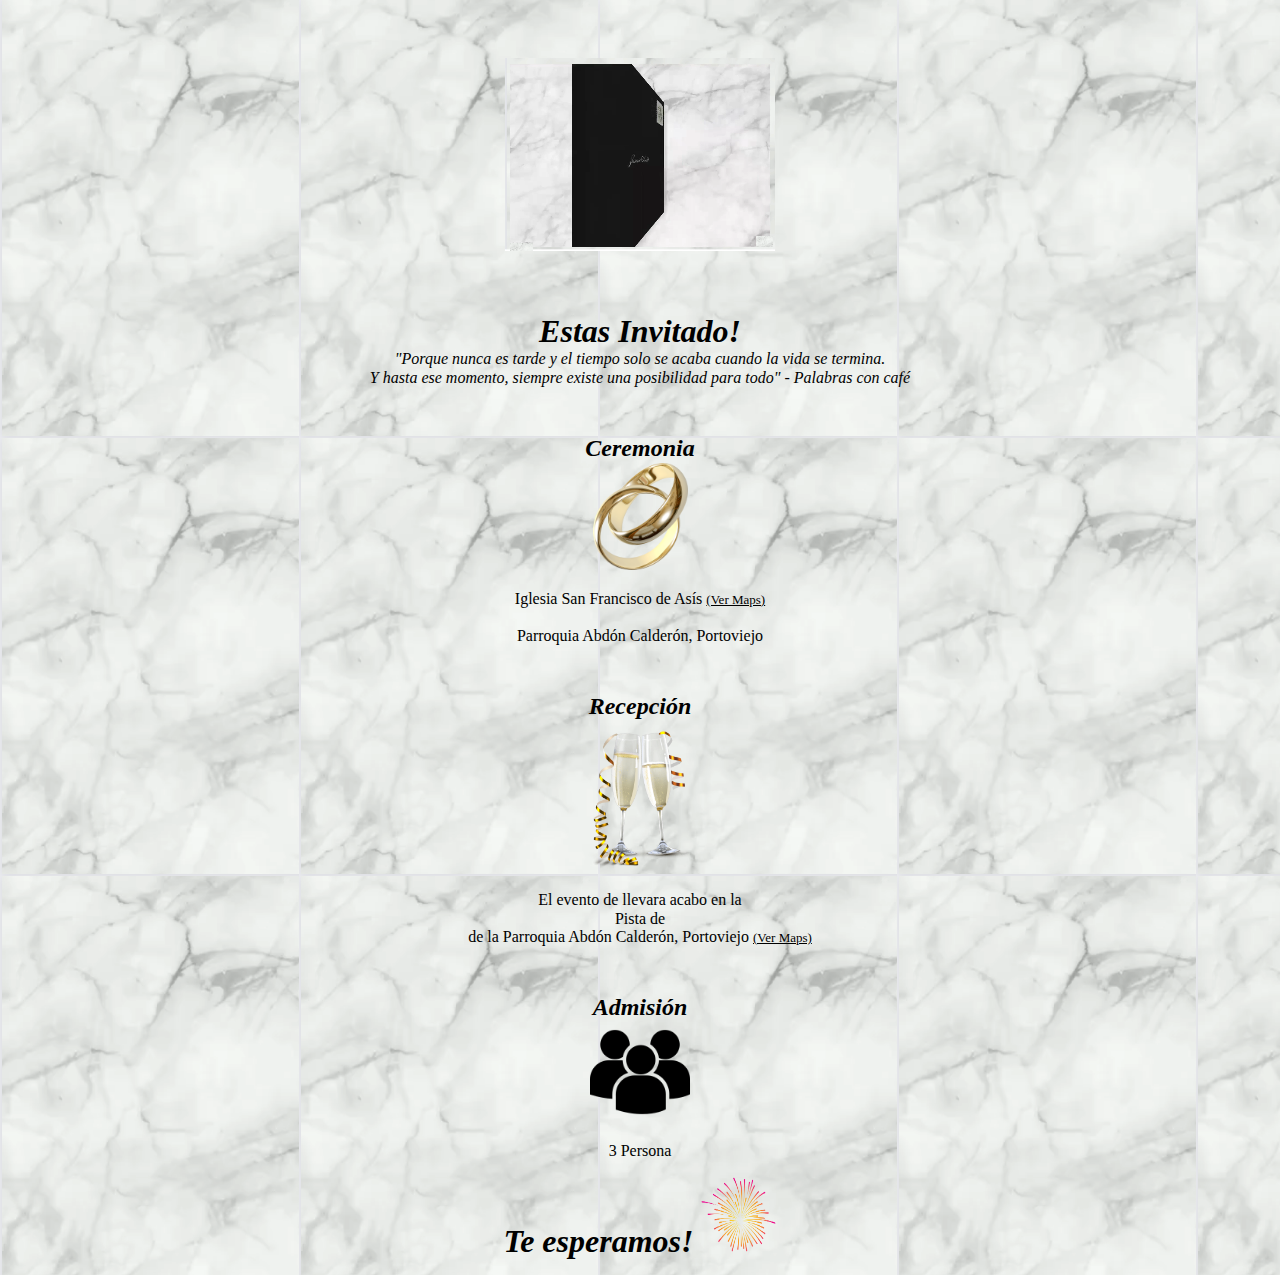
==== 3person.html @ 24783cd7 "Update 3person.html" ====
<!DOCTYPE html>
<html lang="es">
<head>
    <meta charset="UTF-8">
    <meta name="viewport" content="width=device-width, initial-scale=1.0">
    <meta http-equiv="X-UA-Compatible" content="ie=edge">
    <link rel="stylesheet" href="estilos.css">
    <title>Jahaira&Ricardo</title>
</head>
<body>
    <div id="fondo">

        <div id="video">
            <video width="270" height="245" autoplay loop>
                <source src="img/Boda.mp4" type="video/mp4">
                <source poster="/img/Card.png"> 
            </video> 
        </div>
        
        <h1><em>Estas Invitado!</em></h1>
        <div id="frase">
            <p>
            <em><blockquote>"Porque nunca es tarde y el tiempo solo se acaba cuando la vida se termina.<br/>
            Y hasta ese momento, siempre existe una posibilidad para todo" - Palabras con café</blockquote></em>
            </p>
        </div>

        <div id="ceremonia">
            <h2><em>Ceremonia</em></h2>
            <img width="95" height="107" src="img/alianzas.png" alt="Alianzas" title="J&R"/>
            <p id="texto">
            Iglesia San Francisco de Asís <a id="Maps" href="https://goo.gl/maps/p2zocMmv13xFp6m59" target="maps" title="Maps">(Ver Maps)</a><br/><br/>
            Parroquia Abdón Calderón, Portoviejo
            </p>
        </div>  

        <div id="recepcion">
            <h2><em>Recepción</em></h2>
            <img width="150" height="150" src="img/copas.png" alt="Alianzas" title="J&R"/>
            <p id="texto">
            El evento de llevara acabo en la <br/>
            Pista de <br/>
            de la Parroquia Abdón Calderón, Portoviejo
            <a id="Maps" href="https://www.google.com/maps?q=-1.0357144,-80.3287021&z=17&hl=es" target="maps" title="Maps">(Ver Maps)</a>
            </p>
        </div>
        
        <div id="admision">
            <h2><em>Admisión</em></h2>
            <img width="100" height="100" src="img/3personas.png" alt="Admision" title="Adm"/>
            <p id="texto">
            3 Persona
            </p>
        </div> 

        <p id="texto">
        <h1><em>Te esperamos!</em> <img width="75" height="75" src="img/festejo.png" alt="Admision" title="Wow!"/>
        </p>

    </div>

</body>
</html>
---- estilos.css ----
*{
    margin: 0;
    padding: 0;
}

html {
    line-height: 1.15; /* 1 */
    -webkit-text-size-adjust: 100%; /* 2 */
  }

body{    
    text-align: center;    
    background-image: url("img/fondo.png");    
}

#fondo{
    width: auto;
    height: auto;
    margin: 0.5em auto;
    padding: 0.5em;
}

#video{
    width: auto;
    height: auto;
    margin-top: 1rem;
    margin-block-end: 2rem;
    margin: none;
}

/* #frase{
     margin-top: 1rem; 
} */

#autor{
    text-align: end;
}

#ceremonia{
    margin-top: 3rem;
}

#recepcion{
    margin-top: 3rem;
}

#admision{
    margin-top: 3rem;
}

#Maps{
    font-size: small;
    color: black;
}

#regalo{
    margin-top: 3rem;
    margin-block-end: 2rem;
}

#texto{
    margin-top: 1rem;
    font-family: cursive;
}
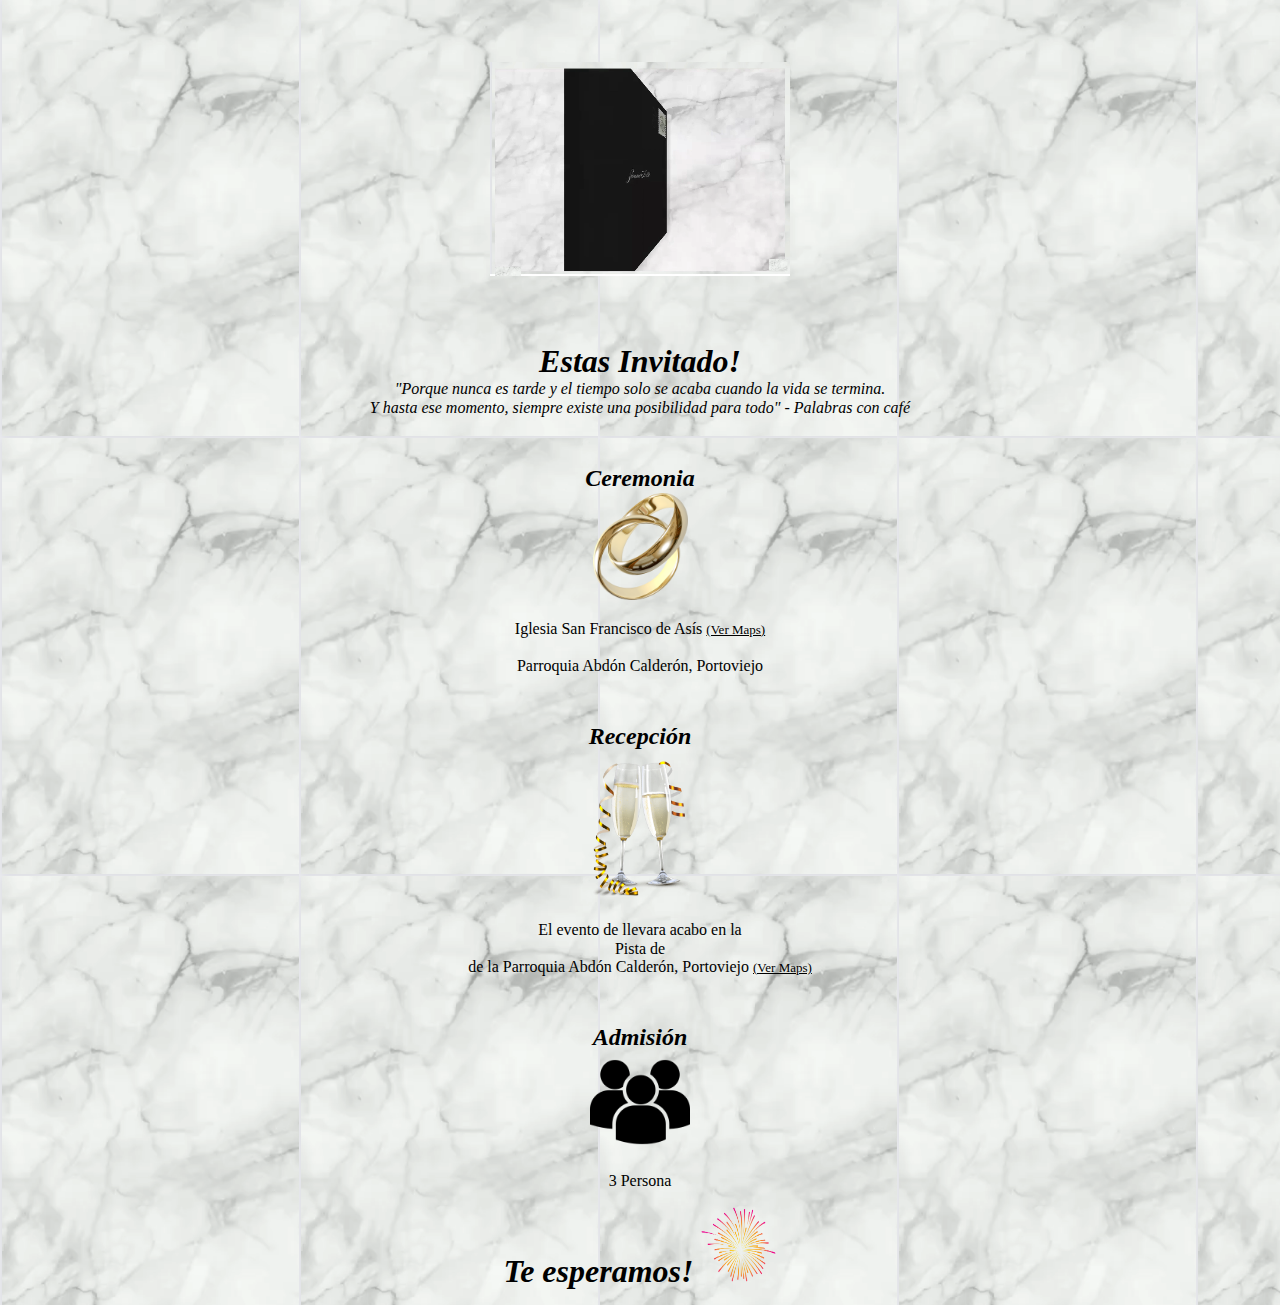
==== commit 1b9f9208: "Update 3person.html" ====
--- a/3person.html
+++ b/3person.html
@@ -11,7 +11,7 @@
     <div id="fondo">
 
         <div id="video">
-            <video width="270" height="245" autoplay loop>
+            <video width="300" height="275" autoplay loop>
                 <source src="img/Boda.mp4" type="video/mp4">
                 <source poster="/img/Card.png"> 
             </video> 
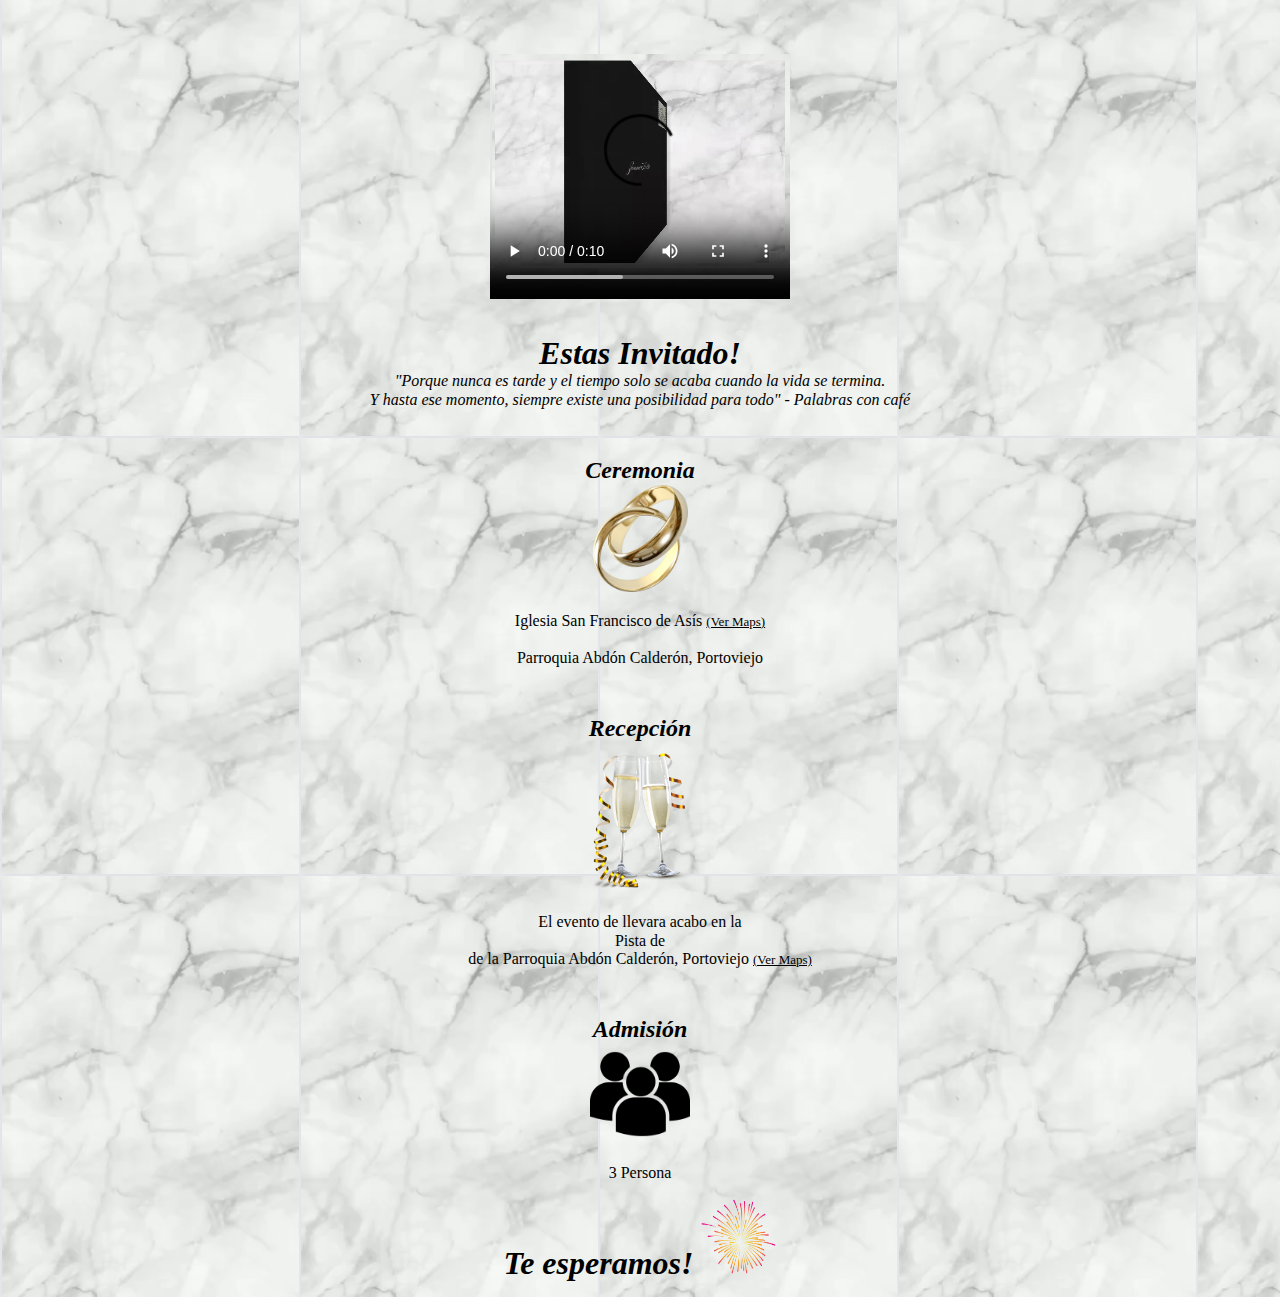
==== commit 19c40ac6: "Update 3person.html" ====
--- a/3person.html
+++ b/3person.html
@@ -11,7 +11,7 @@
     <div id="fondo">
 
         <div id="video">
-            <video width="300" height="275" autoplay loop>
+            <video width="300" height="275" autoplay controls loop>
                 <source src="img/Boda.mp4" type="video/mp4">
                 <source poster="/img/Card.png"> 
             </video> 
--- a/estilos.css
+++ b/estilos.css
@@ -23,7 +23,7 @@
 #video{
     width: auto;
     height: auto;
-    margin-top: 1rem;
+    margin-top: 0.5rem;
     margin-block-end: 2rem;
     margin: none;
 }
@@ -61,4 +61,4 @@
 #texto{
     margin-top: 1rem;
     font-family: cursive;
-}+}
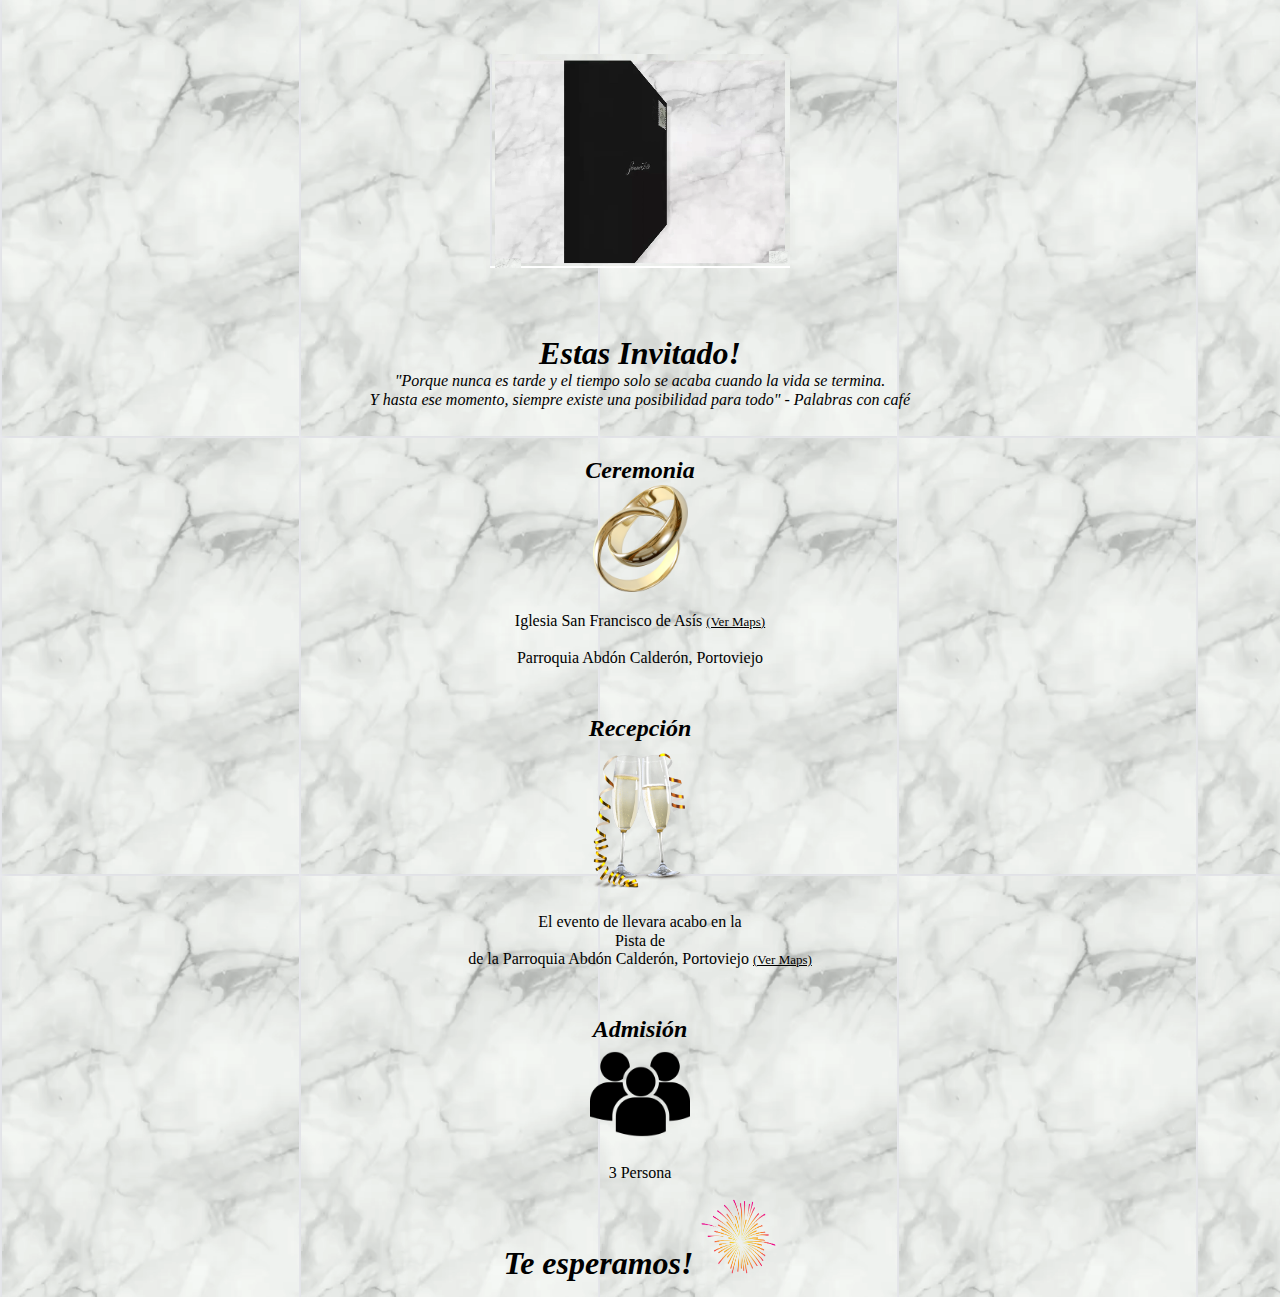
==== commit ee15ffce: "Update 3person.html" ====
--- a/3person.html
+++ b/3person.html
@@ -11,7 +11,7 @@
     <div id="fondo">
 
         <div id="video">
-            <video width="300" height="275" autoplay controls loop>
+            <video width="300" height="275" autoplay loop>
                 <source src="img/Boda.mp4" type="video/mp4">
                 <source poster="/img/Card.png"> 
             </video> 
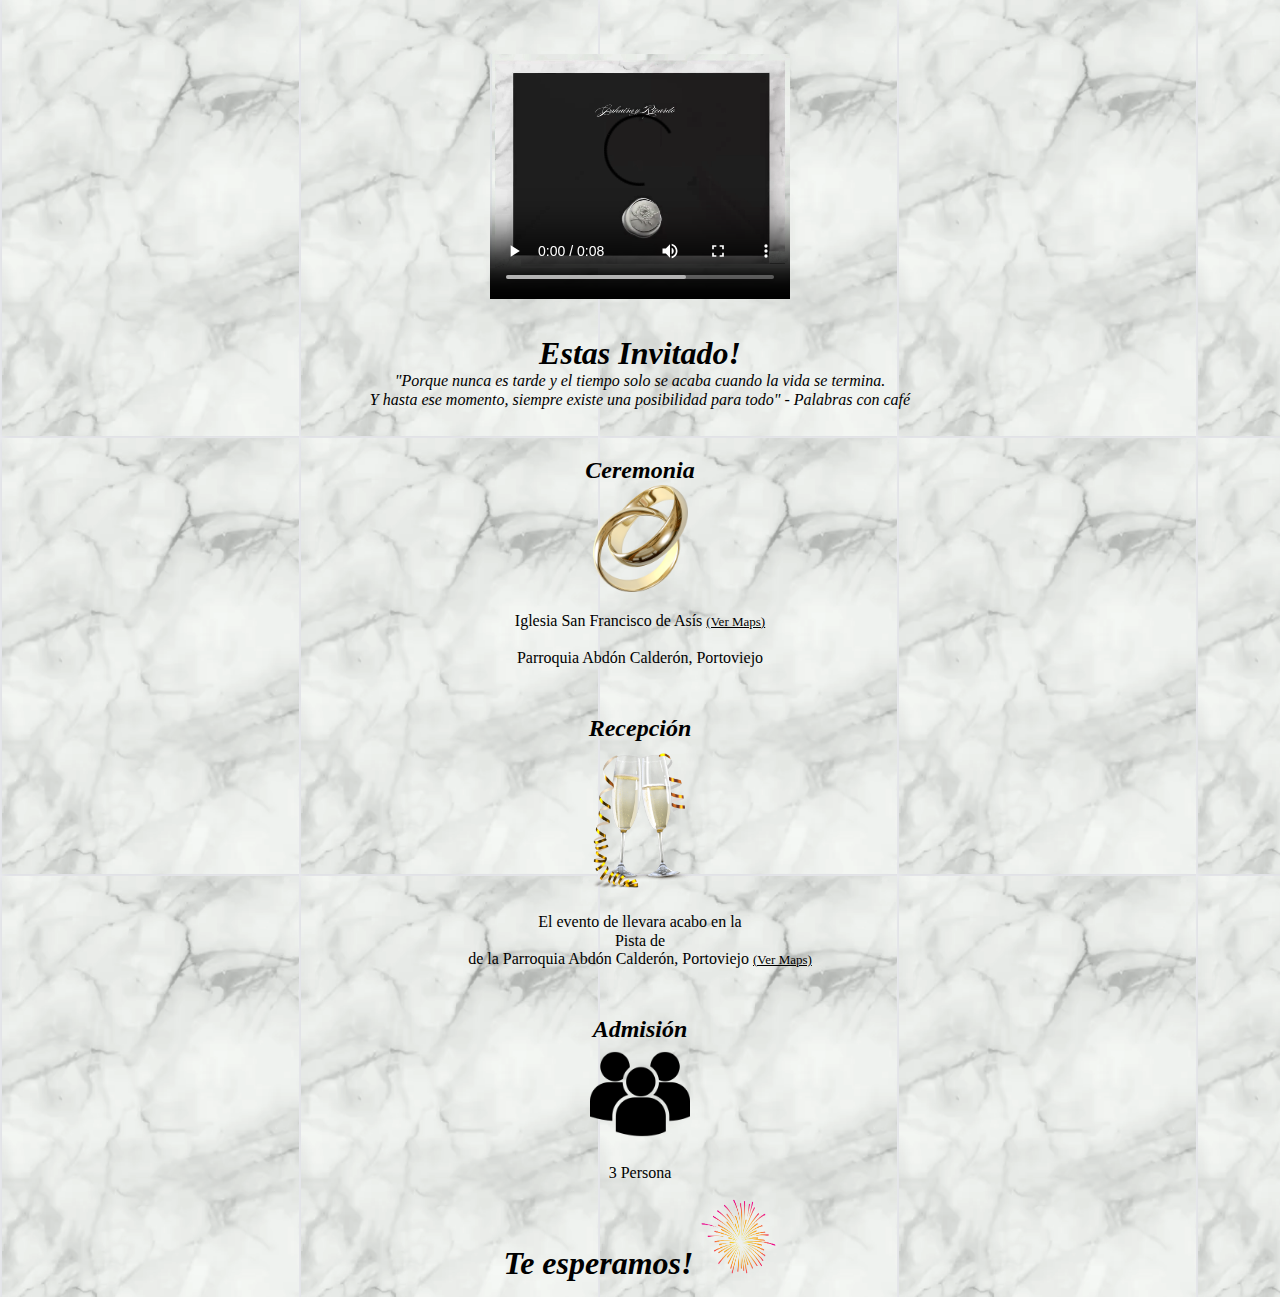
==== commit d6f30356: "Update 3person.html" ====
--- a/3person.html
+++ b/3person.html
@@ -11,7 +11,7 @@
     <div id="fondo">
 
         <div id="video">
-            <video width="300" height="275" autoplay loop>
+            <video width="300" height="275" autoplay controls>
                 <source src="img/Boda.mp4" type="video/mp4">
                 <source poster="/img/Card.png"> 
             </video> 
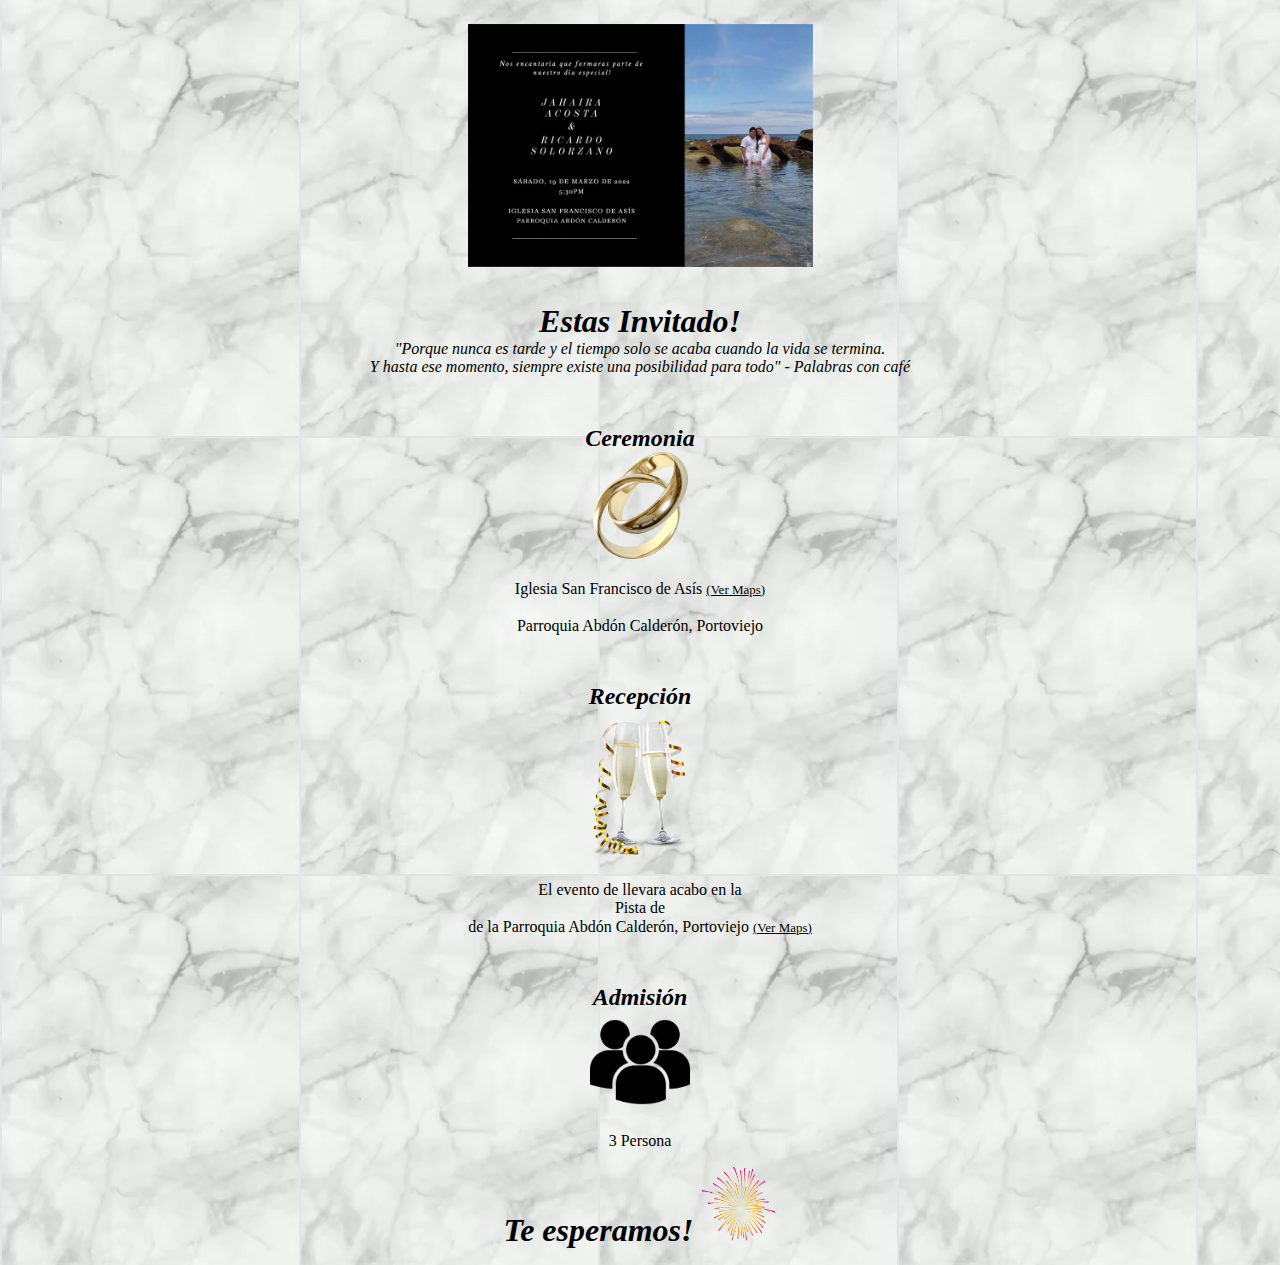
==== commit 22f8869a: "Update 3person.html" ====
--- a/3person.html
+++ b/3person.html
@@ -11,10 +11,7 @@
     <div id="fondo">
 
         <div id="video">
-            <video width="300" height="275" autoplay controls>
-                <source src="img/Boda.mp4" type="video/mp4">
-                <source poster="/img/Card.png"> 
-            </video> 
+            <img src="/img/Card.png" width="345" alt="Invitación" title="J&R"/> 
         </div>
         
         <h1><em>Estas Invitado!</em></h1>
--- a/estilos.css
+++ b/estilos.css
@@ -21,8 +21,6 @@
 }
 
 #video{
-    width: auto;
-    height: auto;
     margin-top: 0.5rem;
     margin-block-end: 2rem;
     margin: none;
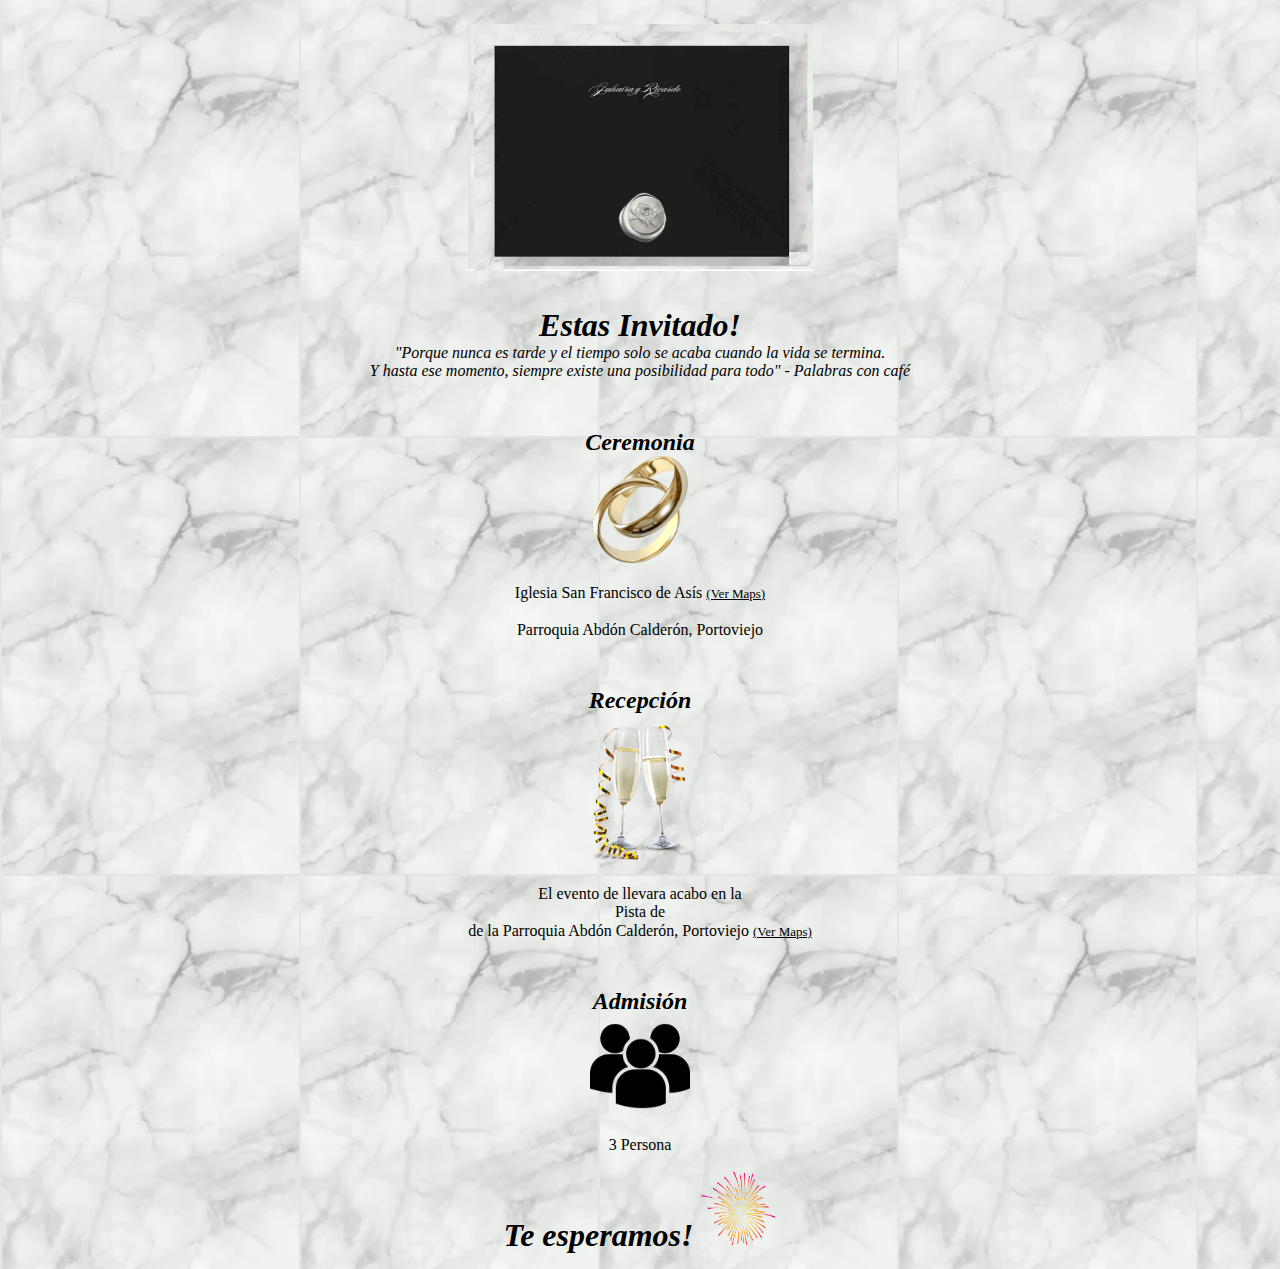
==== commit 065bb7a0: "Update 3person.html" ====
--- a/3person.html
+++ b/3person.html
@@ -11,7 +11,7 @@
     <div id="fondo">
 
         <div id="video">
-            <img src="/img/Card.png" width="345" alt="Invitación" title="J&R"/> 
+            <img src="img/Boda.gif" width="345" alt="Invitación" title="J&R"/>
         </div>
         
         <h1><em>Estas Invitado!</em></h1>
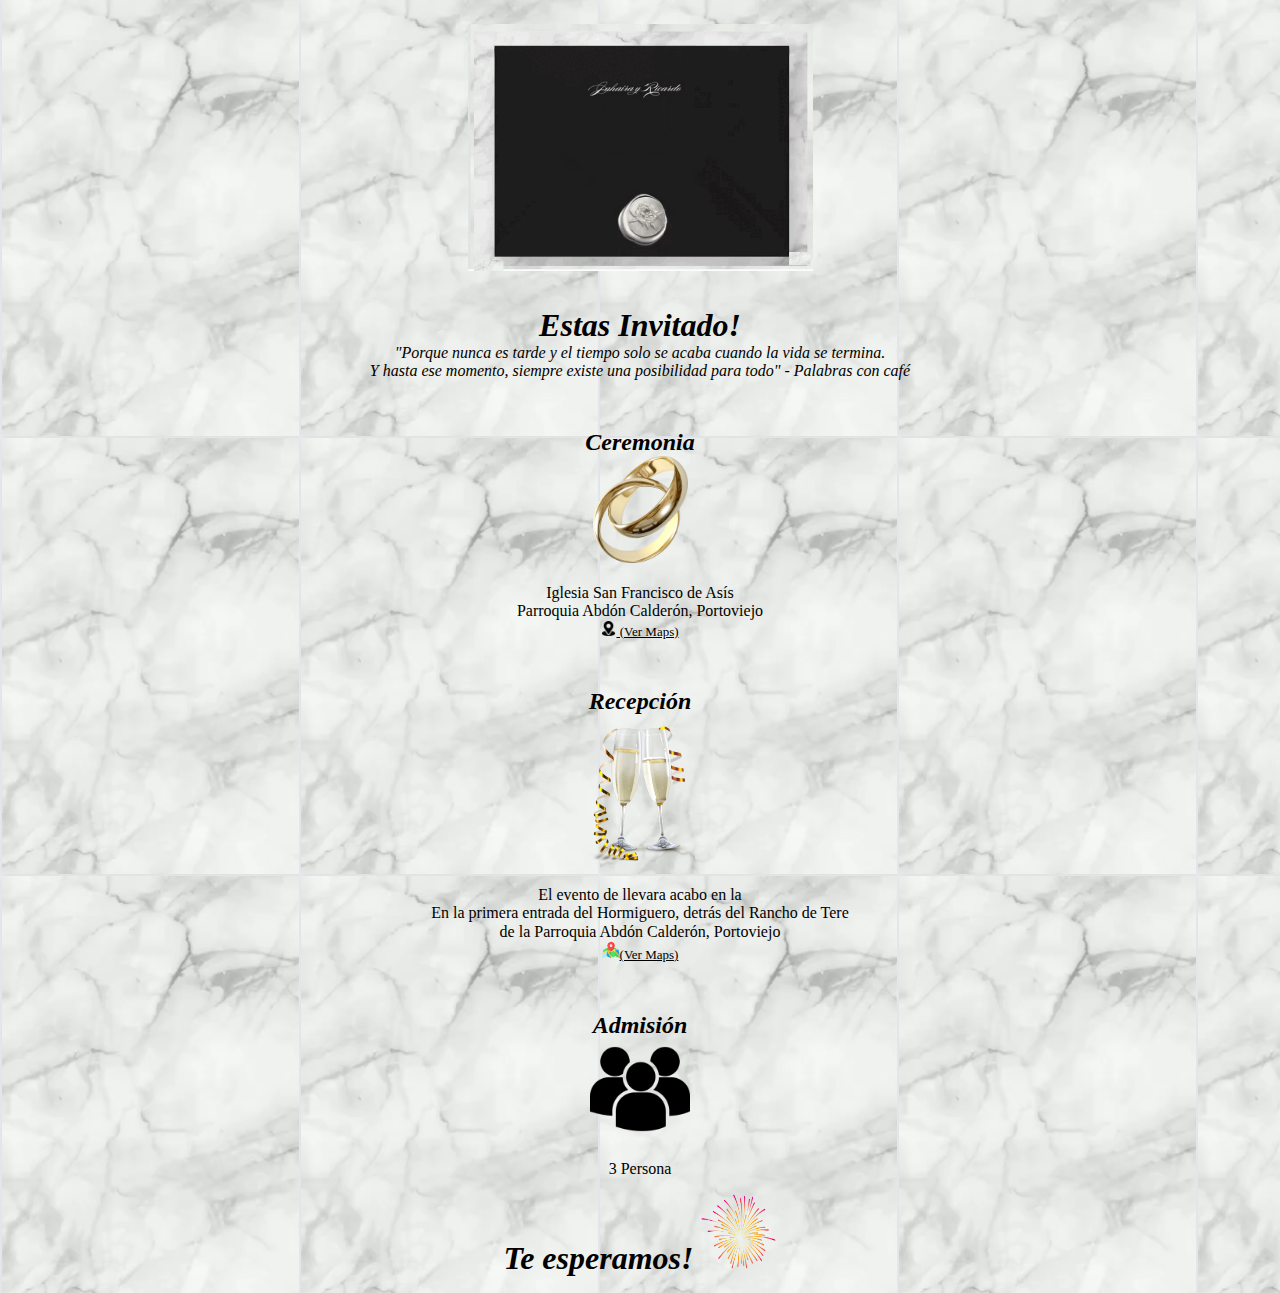
==== commit ff418e46: "Update 3person.html" ====
--- a/3person.html
+++ b/3person.html
@@ -22,23 +22,30 @@
             </p>
         </div>
 
-        <div id="ceremonia">
+         <div id="ceremonia">
             <h2><em>Ceremonia</em></h2>
-            <img width="95" height="107" src="img/alianzas.png" alt="Alianzas" title="J&R"/>
+            <img width="95" height="107" src="img/alianzas.png" alt="Alianzas" title="alianzas"/>
+            <!-- <h3><br/>Iglesia San Francisco de Asís <a id="Maps" href="https://goo.gl/maps/p2zocMmv13xFp6m59" title="Maps">(Ver Maps)</a></h3> -->
             <p id="texto">
-            Iglesia San Francisco de Asís <a id="Maps" href="https://goo.gl/maps/p2zocMmv13xFp6m59" target="maps" title="Maps">(Ver Maps)</a><br/><br/>
-            Parroquia Abdón Calderón, Portoviejo
+                Iglesia San Francisco de Asís <br/>
+                Parroquia Abdón Calderón, Portoviejo <br/>
+                <a id="Maps" href="https://goo.gl/maps/p2zocMmv13xFp6m59" target="maps" title="Maps">
+                    <img width="15" height="15" src="img/gps.png" alt="gps"/>
+                    (Ver Maps)
+                </a>
             </p>
         </div>  
 
         <div id="recepcion">
             <h2><em>Recepción</em></h2>
-            <img width="150" height="150" src="img/copas.png" alt="Alianzas" title="J&R"/>
+            <img width="150" height="150" src="img/copas.png" alt="Copas" title="copas"/>
             <p id="texto">
-            El evento de llevara acabo en la <br/>
-            Pista de <br/>
-            de la Parroquia Abdón Calderón, Portoviejo
-            <a id="Maps" href="https://www.google.com/maps?q=-1.0357144,-80.3287021&z=17&hl=es" target="maps" title="Maps">(Ver Maps)</a>
+                El evento de llevara acabo en la <br/>
+                En la primera entrada del Hormiguero, detrás del Rancho de Tere <br/>
+                de la Parroquia Abdón Calderón, Portoviejo <br/>
+                <a id="Maps" href="https://www.google.com/maps?q=-1.0357144,-80.3287021&z=17&hl=es" target="maps" title="Maps">
+                    <img width="18" height="18" src="img/mapa.png" alt="gps"/>(Ver Maps)
+                </a>
             </p>
         </div>
         
